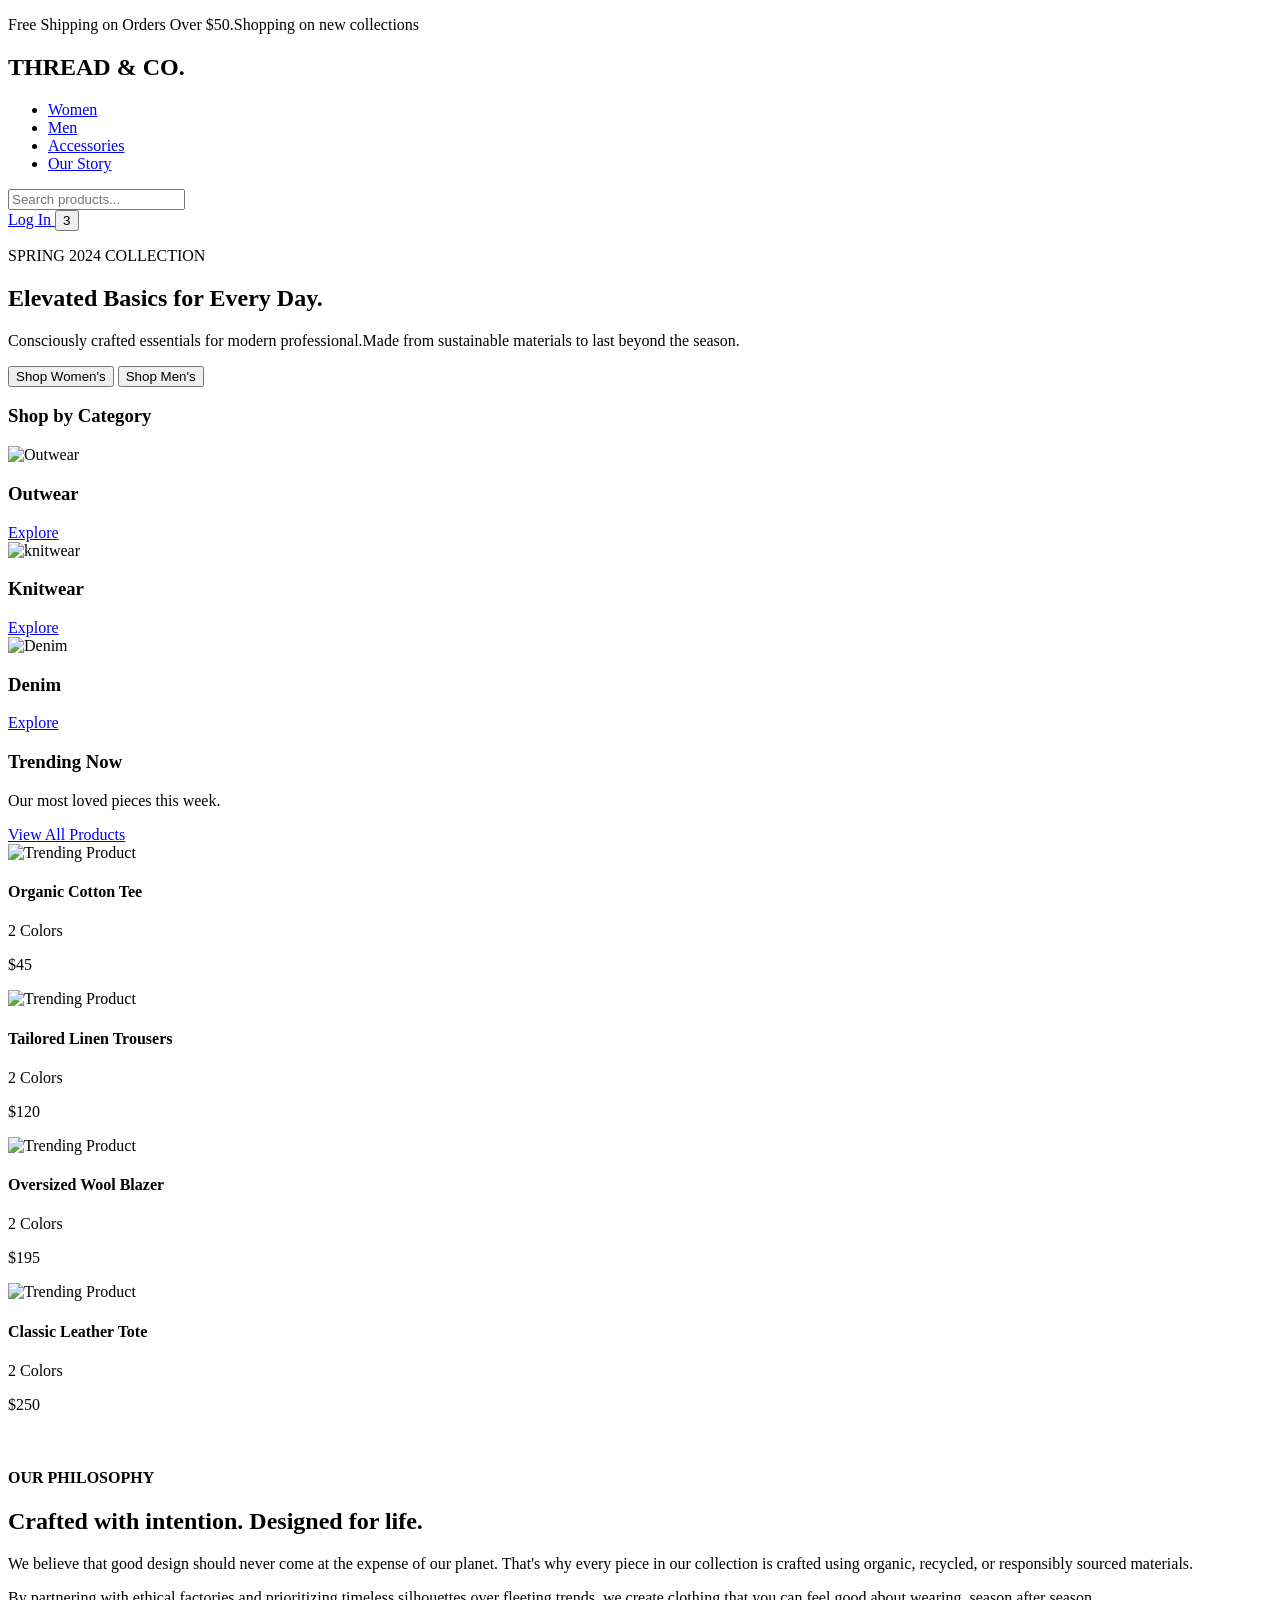
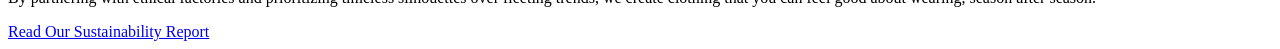
==== index.html @ 3ac97882 "Update index.html" ====
<!DOCTYPE html>     
<html lang="en">
<head>
    <meta charset="UTF-8">
    <meta name="viewport" content="width=device-width, initial-scale=1.0">
    <title>THREAD & CO.</title>
    <link rel="preconnect" href="https://fonts.googleapis.com">
    <link rel="preconnect" href="https://fonts.gstatic.com" crossorigin>
    <link href="https://fonts.googleapis.com/css2?family=Inter:ital,opsz,wght@0,14..32,100..900;1,14..32,100..900&display=swap" rel="stylesheet">
    <link
      rel="stylesheet"
      type="text/css"
      href="https://cdn.jsdelivr.net/npm/@phosphor-icons/web@2.1.1/src/bold/style.css"
    />
    <link
      rel="stylesheet"
      type="text/css"
      href="https://cdn.jsdelivr.net/npm/@phosphor-icons/web@2.1.1/src/fill/style.css"
    />
    <link rel="stylesheet" href="style.css">
</head>
<body>
    <header>
        <div class="header-message">
            <p>Free Shipping on Orders Over $50.Shopping on new collections</p>
        </div>
        <nav class="header-nav">
            <div class="nav-group">
                <h1 class="header-logo">THREAD & CO.</h1>
                <ul class="nav-list">
                    <li class="nav-item" ><a href="/" class="nav-link">Women</a></li>
                    <li class="nav-item"><a href="/" class="nav-link">Men</a></li>
                    <li class="nav-item"><a href="/" class="nav-link">Accessories</a></li>
                    <li class="nav-item"><a href="/" class="nav-link">Our Story</a></li>
                </ul>
            </div>
       
            <!-- <span class="user-icon">
                <svg width="20" height="20" viewBox="0 0 20 20" fill="none" xmlns="http://www.w3.org/2000/svg">
                    <path d="M15.8333 17.5V15.8333C15.8333 13.9924 14.3409 12.5 12.5 12.5H7.49996C5.65901 12.5 4.16663 13.9924 4.16663 15.8333V17.5" stroke="currentcolor" stroke-width="1.66667" stroke-linecap="round" stroke-linejoin="round"/>
                    <path d="M6.66663 5.83333C6.66663 7.67305 8.16024 9.16667 9.99996 9.16667C11.8397 9.16667 13.3333 7.67305 13.3333 5.83333C13.3333 3.99362 11.8397 2.5 9.99996 2.5C8.16024 2.5 6.66663 3.99362 6.66663 5.83333V5.83333" stroke="currentcolor" stroke-width="1.66667" stroke-linecap="round" stroke-linejoin="round"/>
                </svg>
            </span> -->
            <div class="nav-group ">
                <!-- input wrapper -->
                <div class="input-wrapper">
                    <i class="ph-bold ph-magnifying-glass"></i>
                    <input type="text" class="search-input" placeholder="Search products..."/>
                </div>
                <!-- log in wrapper -->
                <a href="#" class="header-login-link">
                    <i class="ph-bold ph-user"></i>
                    Log In
                </a>
                <!-- curt Button -->
                <button class="cart-btn">
                    <i class="ph-bold ph-shopping-bag-open" class="cart-icon"></i>
                    <span>3</span>
                </button>
            </div>

        </nav>
    </header>
    <main>
        <!-- Hero section -->
        <section class="hero-container">
            <div class="hero-wrapper">
                <p class="herosubheading">SPRING 2024 COLLECTION</p>
                <h1 class="hero-heading">Elevated Basics for Every Day.</h1>
                <p class="hero-paragraph">Consciously crafted essentials for modern professional.Made from sustainable materials to last beyond the season.</p>
                <div class="btn-wrapper">
                    <button class="btn-primary">Shop Women's </button>
                    <button class="btn-outline">Shop Men's </button>
                </div>
             </div>
        </section>
        <!-- shop by category -->
        <section class="shop-by-category">
            <div class="category-header">
                <h3>Shop by Category</h3>
                <div class="line"></div>
            </div>
            <!-- card wrappers -->
            <div class="card-wrapper">
                <!-- vard 1 -->
                <div class="card">
                    <img src="assets/first1.jpg" alt="Outwear"/>
                    <div class="card-text">
                        <h3>Outwear</h3>
                        <a href="#">Explore</a>
                    </div>
                </div>
                <!-- vard 2 -->
                <div class="card">
                    <img src="assets/second.jpg" alt="knitwear"/>
                    <div class="card-text">
                        <h3>Knitwear</h3>
                        <a href="#">Explore</a>
                    </div>
                </div>
                <!-- vard 3 -->
                <div class="card">
                    <img src="assets/third.jpg" alt=" Denim"/>
                    <div class="card-text">
                        <h3>Denim</h3>
                        <a href="#">Explore</a>
                    </div>
                </div>
            </div>
        </section>    

            <!-- Trending Now -->
        <section class="trending-now">
            <div class="trending-now-header">
                <div class="trending-now-title">
                    <h3 class="trending-now-heading"> Trending Now</h3>
                    <p class="trending-now-subheading">Our most loved pieces this week.</p>
                </div>
                <a href="#" alt="View" class="trending-now-link">View All Products</a>
            </div>

            <!-- cards wrapper -->

            <div class="trending-now-cards-wrapper">
                <!-- card1 -->
                <div class="trending-now-card">
                    <img src="assets/forth.jpg" alt="Trending Product"/>
                    <div class="card-description"> 
                        <div class="card-description-text">
                            <h4>Organic Cotton Tee</h4>
                            <p>2 Colors</p>
                        </div>
                        <div>
                            <p class="card-price">$45</p>
                        </div>
                    </div>
                </div>
                <!-- card2 -->
                <div class="trending-now-card">
                    <img src="assets/fith.jpg" alt="Trending Product"/>
                    <div class="card-description">
                        <div class="card-description-text">
                            <h4>Tailored Linen Trousers</h4>
                            <p>2 Colors</p>
                        </div>
                        <div>
                            <p class="card-description-price">$120</p>
                        </div>
                    </div>
                </div>
                <!-- card3 -->
                <div class="trending-now-card">
                    <img src="assets/sixth.jpg" alt="Trending Product"/>
                    <div class="card-description">
                        <div class="card-description-text">
                            <h4>Oversized Wool Blazer</h4>
                            <p>2 Colors</p>
                        </div>
                        <div>
                            <p class="card-description-price">$195</p>
                        </div>
                    </div>
                </div>
                <!-- card4 -->
                <div class="trending-now-card">
                    <img src="assets/seventh.jpg" alt="Trending Product"/>
                    <div class="card-description">
                        <div class="card-description-text">
                            <h4>Classic Leather Tote</h4>
                            <p>2 Colors</p>
                        </div>
                        <div>
                            <p class="card-description-price">$250</p>
                        </div>
                    </div>
                </div> 
            </div>

        </section>
        <section class="philosophy">
            <img src="assets\eigth.jpg" alt="" class="philosophy-image"/>
            <div class="philosophy-text-wrapper">
                <h4 class="philosophy-subheading">OUR PHILOSOPHY</h4>
                <h2 class="philosophy-heading">Crafted with intention. Designed for life.</h2>
                <p class="philosophy-paragraph">We believe that good design should never come at the expense of our planet. That's why every piece in our collection is crafted using organic, recycled, or responsibly sourced materials.</p>
                <p class="philosophy-paragraph">By partnering with ethical factories and prioritizing timeless silhouettes over fleeting trends, we create clothing that you can feel good about wearing, season after season.</p>
                <a href="#" class="philosophy-link">Read Our Sustainability Report</a>
            </div>
        </section>
            
        
    </main>


    
</body>
</html>
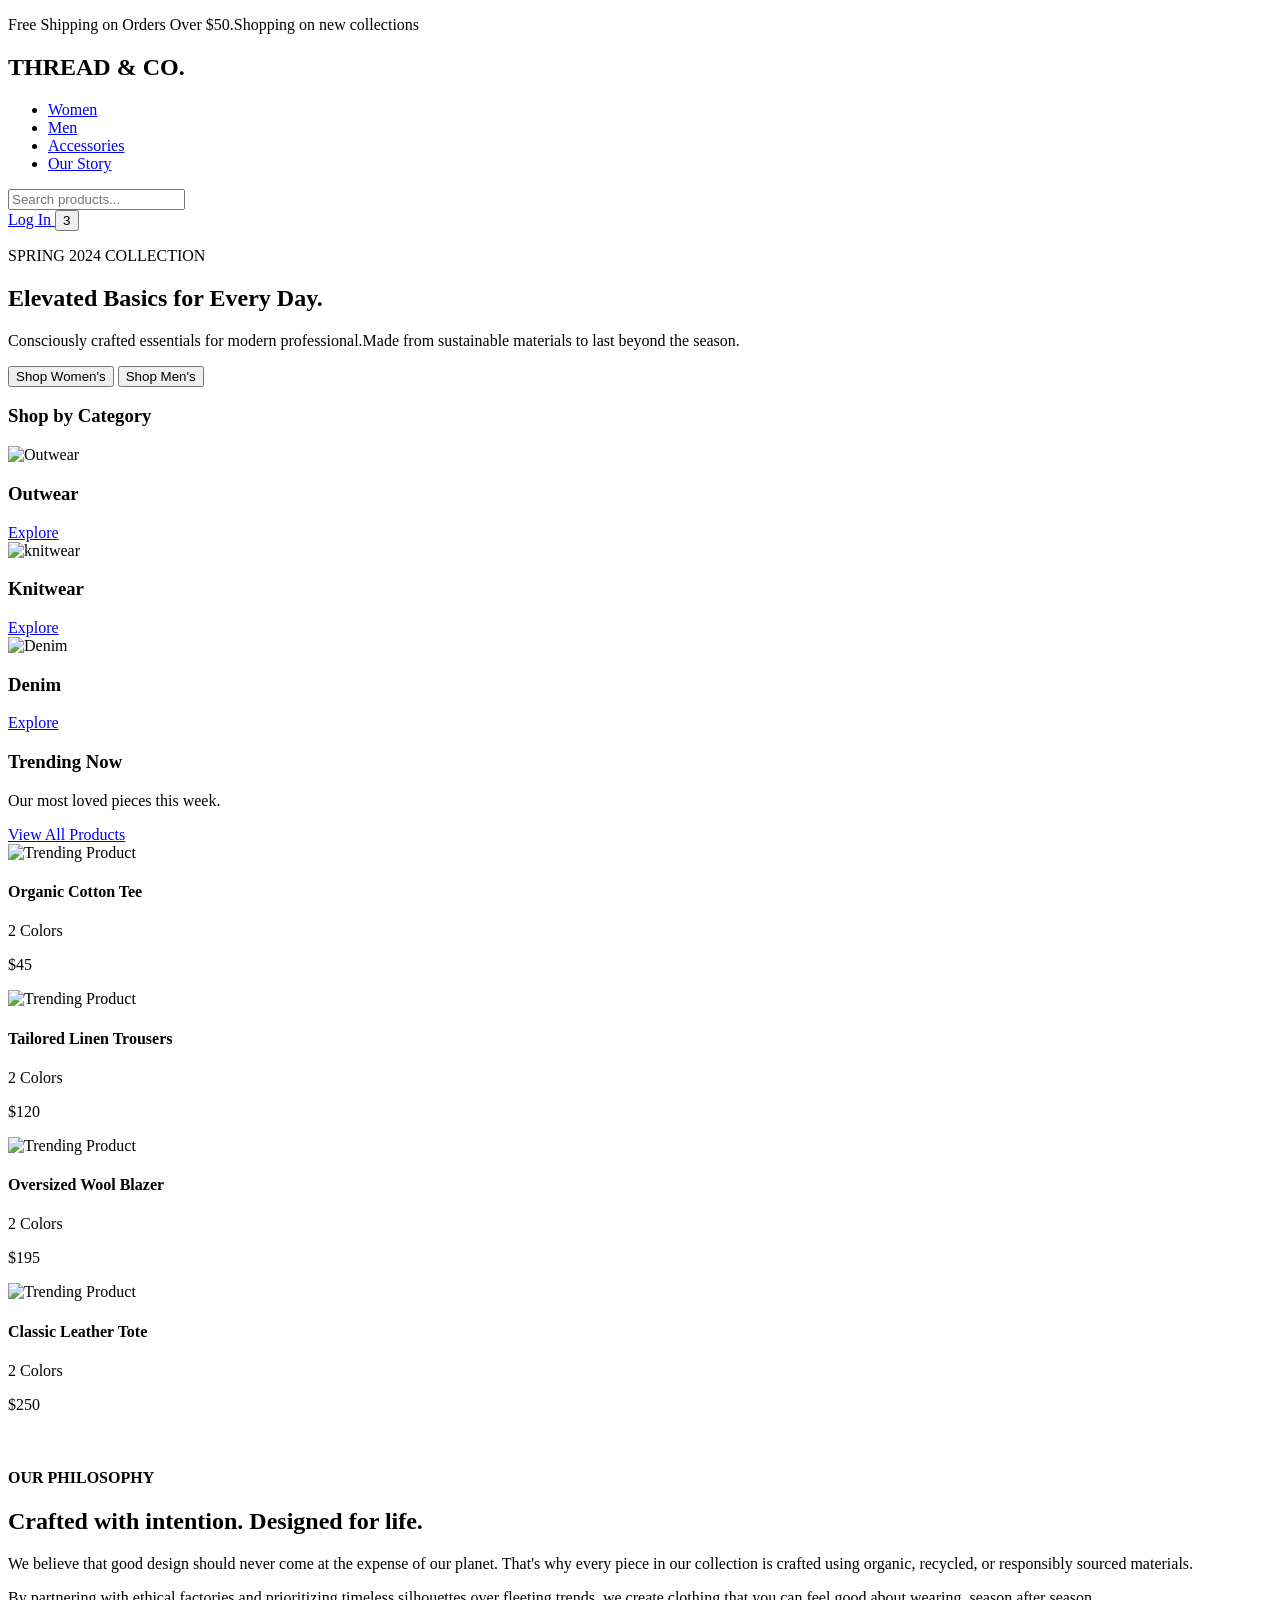
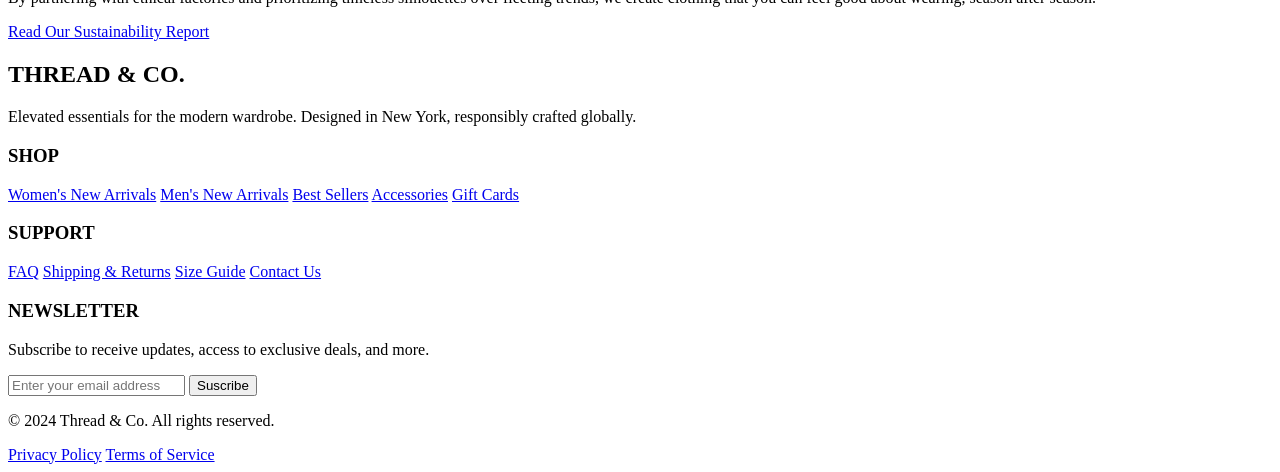
==== commit 5b8ec290: "m" ====
--- a/index.html
+++ b/index.html
@@ -188,7 +188,59 @@
             </div>
         </section>
             
-        
+        <!-- footer section, All div contain they have footer-number as theirs class name-->
+        <footer class="footer">
+            <div class="footer-1">
+                <div class="footer-2">
+                    <div class="footer-3">
+                        <h2 class="heading-2">THREAD & CO.</h2>
+                        <p class="paragraphy-1">Elevated essentials for the modern wardrobe. Designed in New York, responsibly crafted globally.</p>
+                        <div class="footer-4">
+                            <i class="ph-light ph-instagram-logo"></i>
+                            <i class="ph-light ph-twitter-logo"></i>
+                            <i class="ph-light ph-facebook-logo"></i>
+                        </div>
+                    </div>
+                    <div class="footer-5">
+                        <h3 class="heading-3">SHOP</h3>
+                        <div class="footer-6">
+                            <a href="#" alt="#">Women's New Arrivals</a>
+                            <a href="#" alt="#">Men's New Arrivals</a>
+                            <a href="#" alt="#">Best Sellers</a>
+                            <a href="#" alt="#">Accessories</a>
+                            <a href="#" alt="#">Gift Cards</a>
+                        </div>
+                    </div>
+                    <div class="footer-7">
+                        <h3 heading-32>SUPPORT</h3>
+                        <div class="footer-8">
+                            <a href="#" alt="#">FAQ</a>
+                            <a href="#" alt="#">Shipping & Returns</a>
+                            <a href="#" alt="#">Size Guide</a>
+                            <a href="#" alt="#">Contact Us</a>
+                        </div>
+                    </div>
+                    <div class="footer-9">
+                        <h3 class="heading-33">NEWSLETTER</h3>
+                        <p class="paragraphy-2">Subscribe to receive updates, access to exclusive deals, and more.</p>
+                        <div class="footer-10">
+                            <input type="text" placeholder="Enter your email address"/>
+                            <button>Suscribe</button>
+                        </div>
+                    </div>
+                </div > 
+                <div class="footer-11">
+                    <p class="paragraphy-4">© 2024 Thread & Co. All rights reserved.</p>
+                    <div class="footer-12">
+                        <a href="#">Privacy Policy</a>
+                        <a href="#">Terms of Service</a>
+                    </div>
+
+                </div>   
+                            
+                
+            </div>
+        </footer>
     </main>
 
 
